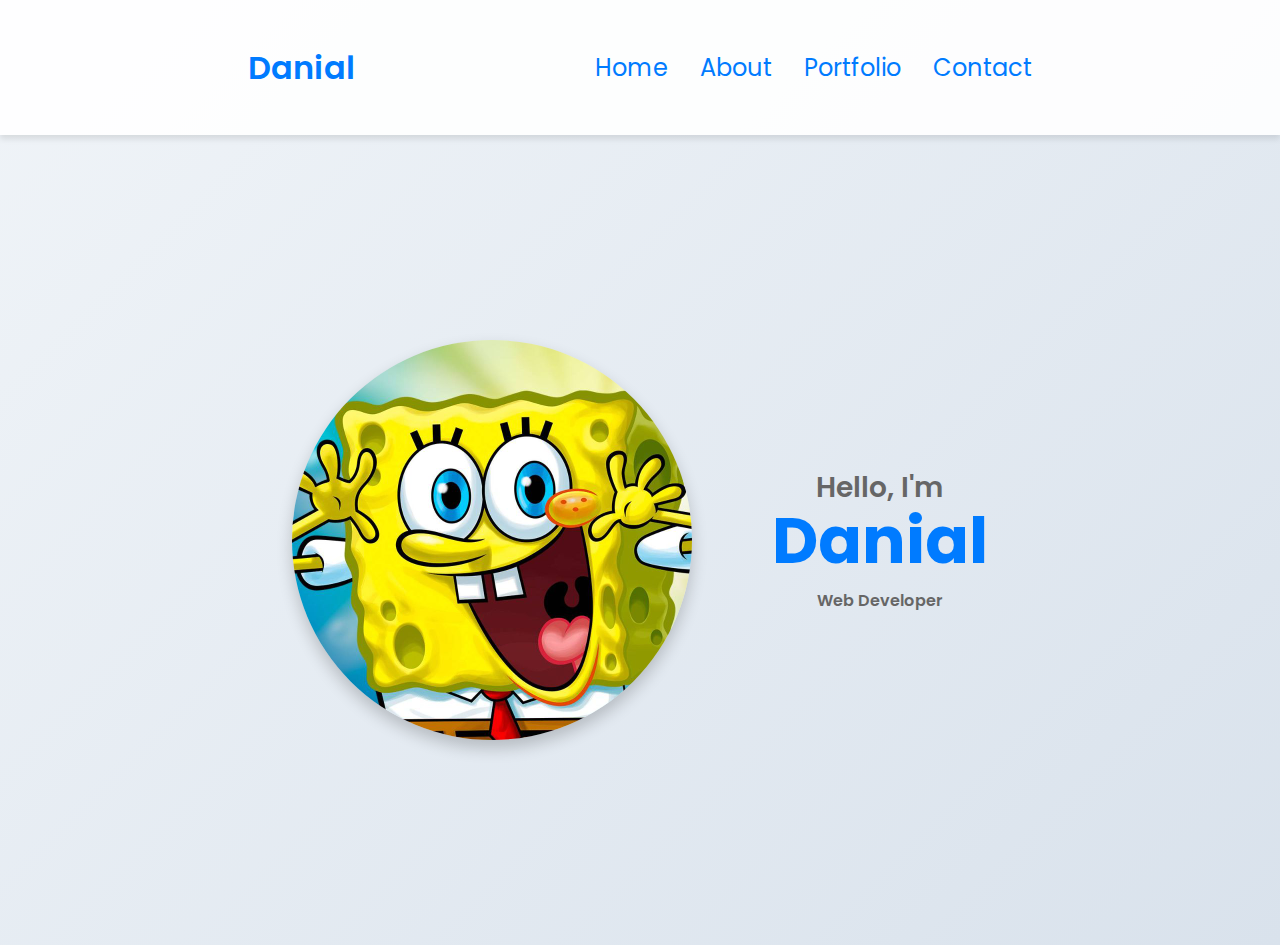
==== index.html @ 90a8146c "Initial commit" ====
<!DOCTYPE html>
<html lang="en">
<head>
    <meta charset="UTF-8">
    <meta name="viewport" content="width=device-width, initial-scale=1.0">
    <title>Danial's Portfolio</title>
    <link rel="stylesheet" href="style.css">
    <link rel="stylesheet" href="mediaqueries.css">
</head>
<body>
    <nav id="desktp-nav">
        <div class="logo">Danial</div>
        <div>
            <ul class="nav-links">
                <li><a href="#home">Home</a></li>
                <li><a href="about.html">About</a></li>
                <li><a href="#portfolio">Portfolio</a></li>
                <li><a href="#contact">Contact</a></li>
            </ul>
        </div>
    </nav>
    <nav id="hamburger-nav">
        <div class="logo">Danial</div>
        <div class="hamburger-menu">
            <div class="hamburger-icon" onclick="toggleMenu()">
                <span></span>
                <span></span>
                <span></span>
            </div>
            <div class="menu-links">
                <li><a href="#home" onclick="toggleMenu()">Home</a></li>
                <li><a href="#about" onclick="toggleMenu()">About</a></li>
                <li><a href="#portfolio" onclick="toggleMenu()">Portfolio</a></li>
                <li><a href="#contact" onclick="toggleMenu()">Contact</a></li>
            </div>
        </div>
    </nav>
    
    <section id="home">
        <div class="section__pic-container">
            <img src="./img/3968411c-98db-4b57-85f5-1e5124a08e11-1666142474307.jfif" alt="Danial's Picture">
        </div>
        <div class="section__text">
            <p class="section__text__p1">Hello, I'm</p>
            <h1 class="title">Danial</h1>
            <p class="section__text__p2">Web Developer</p>
        </div>
    </section>

    


    </section>
    <script src="app.js"></script>
</body>
</html>
---- style.css ----
@import url('https://fonts.googleapis.com/css2?family=Poppins:wght@300;400;500;600&display=swap');

* {
    margin: 0;
    padding: 0;
    box-sizing: border-box;
}

body {
    font-family: "Poppins", sans-serif;
    background: linear-gradient(135deg, #f0f4f8, #d9e2ec);
    color: #333;
}

html {
    scroll-behavior: smooth;
}

p {
    color: #666;
}

a, .btn {
    transition: all 300ms ease;
}

nav, .nav-links {
    display: flex;
}

nav {
    justify-content: space-around;
    align-items: center;
    height: 15vh;
    background-color: rgba(255, 255, 255, 0.9);
    box-shadow: 0 4px 6px rgba(0, 0, 0, 0.1);
    padding: 0 10vw;
}

.nav-links {
    gap: 2rem;
    list-style: none;
    font-size: 1.5rem;
}

a {
    color: #007bff;
    text-decoration: none;
}

a:hover {
    color: #0056b3;
    text-decoration: underline;
}

.logo {
    font-size: 2rem;
    font-weight: 600;
    color: #007bff;
}

#hamburger-nav {
    display: none;
}

.section-container {
    display: flex;
}

section {
    padding: 4vh 10vw;
    min-height: 90vh;
}

#home {
    display: flex;
    justify-content: center;
    align-items: center;
    gap: 5rem;
    text-align: center;
    color: #444;
}

.section__pic-container {
    display: flex;
    height: 400px;
    width: 400px;
    margin: auto 0;
    border-radius: 50%;
    overflow: hidden;
    box-shadow: 0 8px 16px rgba(0, 0, 0, 0.2);
}

.section__text p {
    font-weight: 600;
}

.section__text__p1 {
    font-size: 1.75rem;
    margin-bottom: -1rem;
}

.title {
    font-size: 4rem;
    color: #007bff;
}

#socials-container {
    display: flex;
    justify-content: center;
    margin-top: 1rem;
    gap: 1rem;
}

.icon {
    cursor: pointer;
    height: 2rem;
}

.portfolio-section {
    padding: 4vh 10vw;
    text-align: center;
}

.portfolio-container {
    display: flex;
    gap: 2rem;
    justify-content: center;
    flex-wrap: wrap;
}

.portfolio-card {
    background-color: #fff;
    border-radius: 8px;
    box-shadow: 0 4px 8px rgba(0, 0, 0, 0.2);
    width: 300px;
    text-align: left;
    overflow: hidden;
    transition: transform 0.3s ease;
}

.portfolio-card:hover {
    transform: translateY(-10px);
}

.portfolio-card img {
    width: 100%;
    height: auto;
    border-bottom: 2px solid #007bff;
}

.portfolio-card h3 {
    margin: 1rem;
    font-size: 1.5rem;
    color: #333;
}

.portfolio-card p {
    margin: 0 1rem 1rem;
    color: #666;
}

.card-button {
    display: block;
    margin: 1rem;
    padding: 0.5rem 1rem;
    color: #fff;
    background-color: #007bff;
    border-radius: 4px;
    text-align: center;
    text-decoration: none;
    transition: background-color 0.3s ease;
}

.card-button:hover {
    background-color: #0056b3;
}
---- mediaqueries.css ----
@media screen and (max-width: 1200px) {
    #desktop-nav{
        display: none;
    }
    #hamburger-nav {
        display: flex;
    }
}
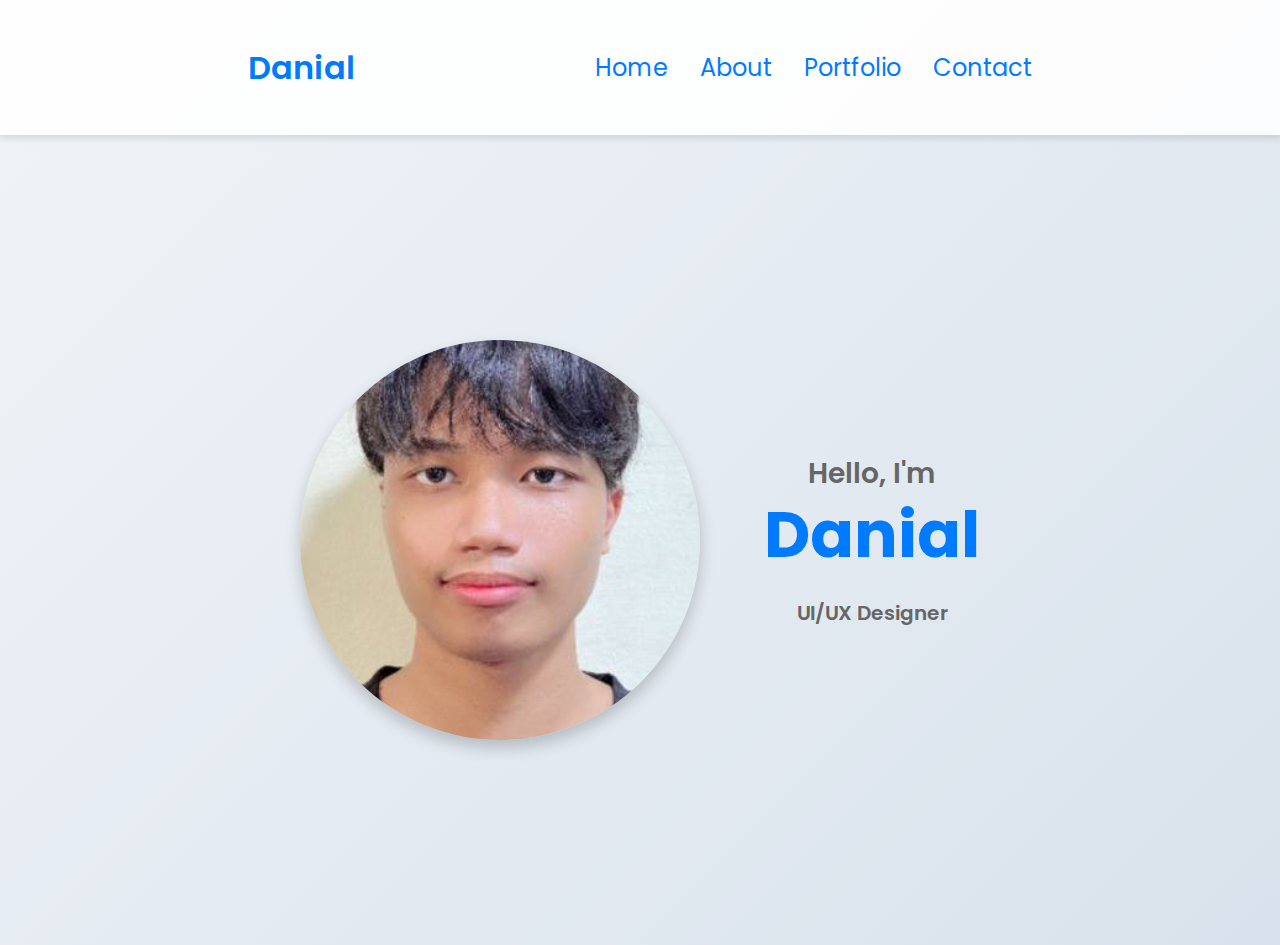
==== commit 16ca0a81: "update 2" ====
--- a/index.html
+++ b/index.html
@@ -12,10 +12,10 @@
         <div class="logo">Danial</div>
         <div>
             <ul class="nav-links">
-                <li><a href="#home">Home</a></li>
+                <li><a href="index.html">Home</a></li>
                 <li><a href="about.html">About</a></li>
-                <li><a href="#portfolio">Portfolio</a></li>
-                <li><a href="#contact">Contact</a></li>
+                <li><a href="portfolio.html">Portfolio</a></li>
+                <li><a href="contact.html">Contact</a></li>
             </ul>
         </div>
     </nav>
@@ -37,15 +37,18 @@
     </nav>
     
     <section id="home">
-        <div class="section__pic-container">
-            <img src="./img/3968411c-98db-4b57-85f5-1e5124a08e11-1666142474307.jfif" alt="Danial's Picture">
-        </div>
-        <div class="section__text">
-            <p class="section__text__p1">Hello, I'm</p>
-            <h1 class="title">Danial</h1>
-            <p class="section__text__p2">Web Developer</p>
+        <div class="section-container">
+            <div class="section__pic-container">
+                <img src="./img/Danial RP PFP.jpg" alt="Danial's Picture">
+            </div>
+            <div class="section__text">
+                <p class="section__text__p1">Hello, I'm</p>
+                <h1 class="title">Danial</h1>
+                <p class="section__text__p2">UI/UX Designer</p>
+            </div>
         </div>
     </section>
+    
 
     
 
--- a/style.css
+++ b/style.css
@@ -63,10 +63,6 @@
     display: none;
 }
 
-.section-container {
-    display: flex;
-}
-
 section {
     padding: 4vh 10vw;
     min-height: 90vh;
@@ -76,21 +72,39 @@
     display: flex;
     justify-content: center;
     align-items: center;
-    gap: 5rem;
     text-align: center;
     color: #444;
 }
 
+.section-container {
+    display: flex;
+    align-items: center;
+    gap: 4rem;
+}
+
 .section__pic-container {
     display: flex;
+    justify-content: center;
+    align-items: center;
     height: 400px;
     width: 400px;
-    margin: auto 0;
     border-radius: 50%;
     overflow: hidden;
     box-shadow: 0 8px 16px rgba(0, 0, 0, 0.2);
 }
 
+.section__pic-container img {
+    width: 100%;
+    height: 100%;
+    object-fit: cover;
+}
+
+.section__text {
+    display: flex;
+    flex-direction: column;
+    align-items: center;
+}
+
 .section__text p {
     font-weight: 600;
 }
@@ -100,9 +114,15 @@
     margin-bottom: -1rem;
 }
 
+.section__text__p2 {
+    font-size: 1.25rem;
+    margin-top: 0.5rem;
+}
+
 .title {
     font-size: 4rem;
     color: #007bff;
+    margin: 0.5rem 0;
 }
 
 #socials-container {
@@ -120,6 +140,7 @@
 .portfolio-section {
     padding: 4vh 10vw;
     text-align: center;
+    background: linear-gradient(135deg, #f0f4f8, #d9e2ec);
 }
 
 .portfolio-container {
@@ -130,48 +151,112 @@
 }
 
 .portfolio-card {
-    background-color: #fff;
-    border-radius: 8px;
-    box-shadow: 0 4px 8px rgba(0, 0, 0, 0.2);
-    width: 300px;
-    text-align: left;
+    background-color: white;
+    border-radius: 12px;
+    box-shadow: 0 10px 25px rgba(0,0,0,0.1);
+    width: 100%;
+    max-width: 600px;
     overflow: hidden;
+    transition: all 0.3s ease;
+    margin-bottom: 2rem;
+}
+
+.portfolio-card:hover {
+    transform: translateY(-5px);
+    box-shadow: 0 15px 30px rgba(0,0,0,0.15);
+}
+
+.project-image-gallery {
+    margin-bottom: 1rem;
+}
+
+.image-container {
+    display: grid;
+    grid-template-columns: repeat(2, 1fr);
+    gap: 0.5rem;
+}
+
+.image-container img {
+    width: 100%;
+    height: auto;
+    object-fit: cover;
     transition: transform 0.3s ease;
 }
 
-.portfolio-card:hover {
-    transform: translateY(-10px);
-}
-
-.portfolio-card img {
+.image-container img:hover {
+    transform: scale(1.05);
+}
+
+.portfolio-card h3 {
+    color: #007bff;
+    padding: 1rem;
+    font-size: 1.6rem;
+    border-bottom: 2px solid #f0f0f0;
+}
+
+.portfolio-card p {
+    padding: 1rem;
+    line-height: 1.6;
+    color: #666;
+}
+
+.portfolio-card:first-child .image-container {
+    display: block;
+}
+
+.portfolio-card:first-child .image-container img {
     width: 100%;
     height: auto;
-    border-bottom: 2px solid #007bff;
-}
-
-.portfolio-card h3 {
-    margin: 1rem;
-    font-size: 1.5rem;
-    color: #333;
-}
-
-.portfolio-card p {
-    margin: 0 1rem 1rem;
-    color: #666;
-}
-
-.card-button {
-    display: block;
-    margin: 1rem;
-    padding: 0.5rem 1rem;
-    color: #fff;
-    background-color: #007bff;
-    border-radius: 4px;
-    text-align: center;
+    object-fit: contain;
+}
+
+.video-gallery {
+    display: flex;
+    flex-direction: column;
+    gap: 1rem;
+}
+
+.video-gallery video {
+    width: 100%;
+    height: auto;
+    max-height: 450px;
+    object-fit: contain;
+}
+
+.image-overlay {
+    display: none;
+    position: fixed;
+    top: 0;
+    left: 0;
+    width: 100%;
+    height: 100%;
+    background-color: rgba(0, 0, 0, 0.9);
+    z-index: 1000;
+}
+
+.image-overlay img {
+    max-width: 90%;
+    max-height: 90%;
+    position: absolute;
+    top: 50%;
+    left: 50%;
+    transform: translate(-50%, -50%);
+    border: 2px solid white;
+}
+
+.close-button {
+    position: absolute;
+    top: 20px;
+    right: 30px;
+    color: #f1f1f1;
+    font-size: 40px;
+    font-weight: bold;
+    transition: 0.3s;
+}
+
+.close-button:hover,
+.close-button:focus {
+    color: #bbb;
     text-decoration: none;
-    transition: background-color 0.3s ease;
-}
-
-.card-button:hover {
-    background-color: #0056b3;
-}
+    cursor: pointer;
+}
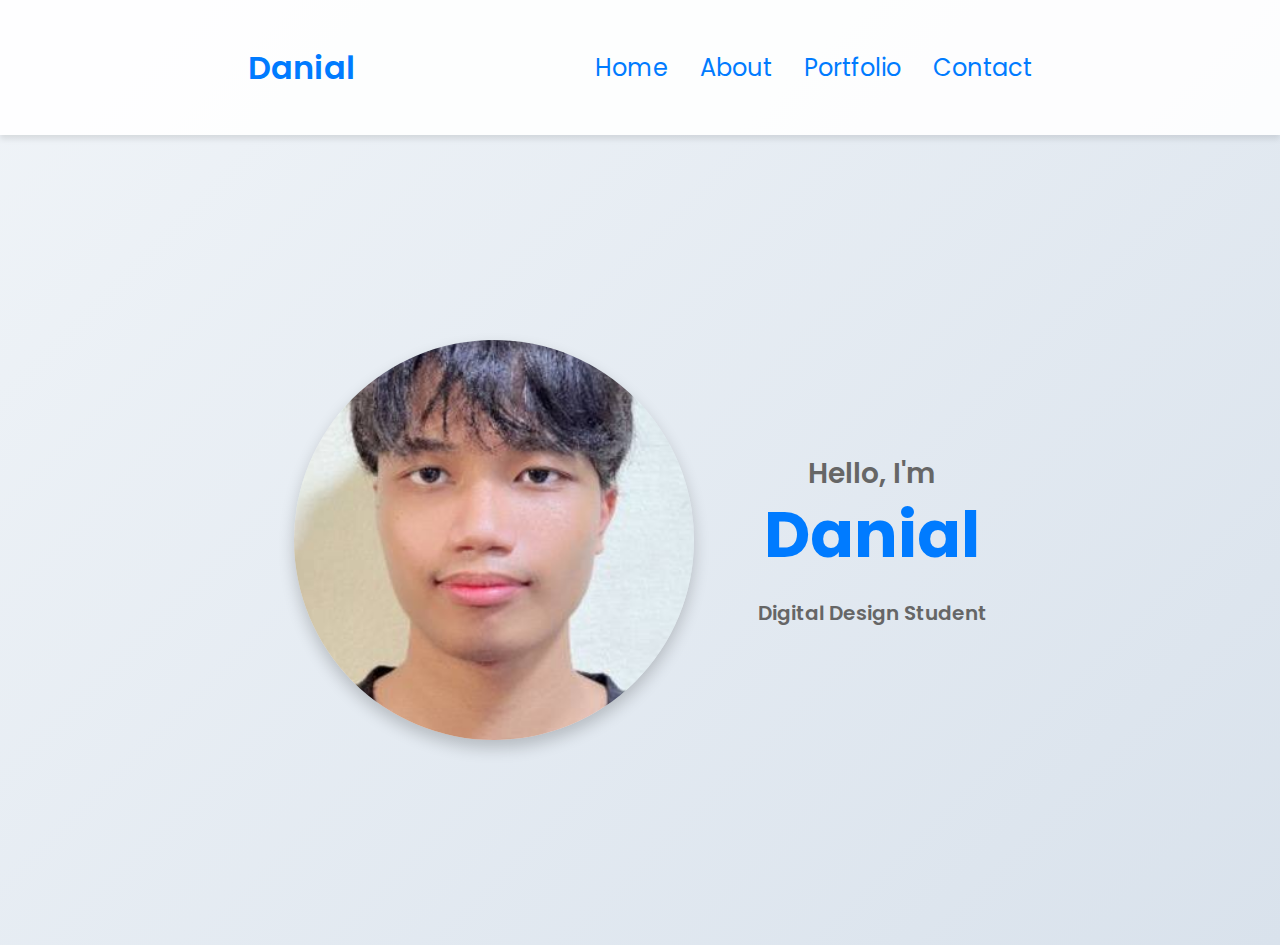
==== commit 2a204e7c: "update 4" ====
--- a/index.html
+++ b/index.html
@@ -44,7 +44,7 @@
             <div class="section__text">
                 <p class="section__text__p1">Hello, I'm</p>
                 <h1 class="title">Danial</h1>
-                <p class="section__text__p2">UI/UX Designer</p>
+                <p class="section__text__p2">Digital Design Student</p>
             </div>
         </div>
     </section>
